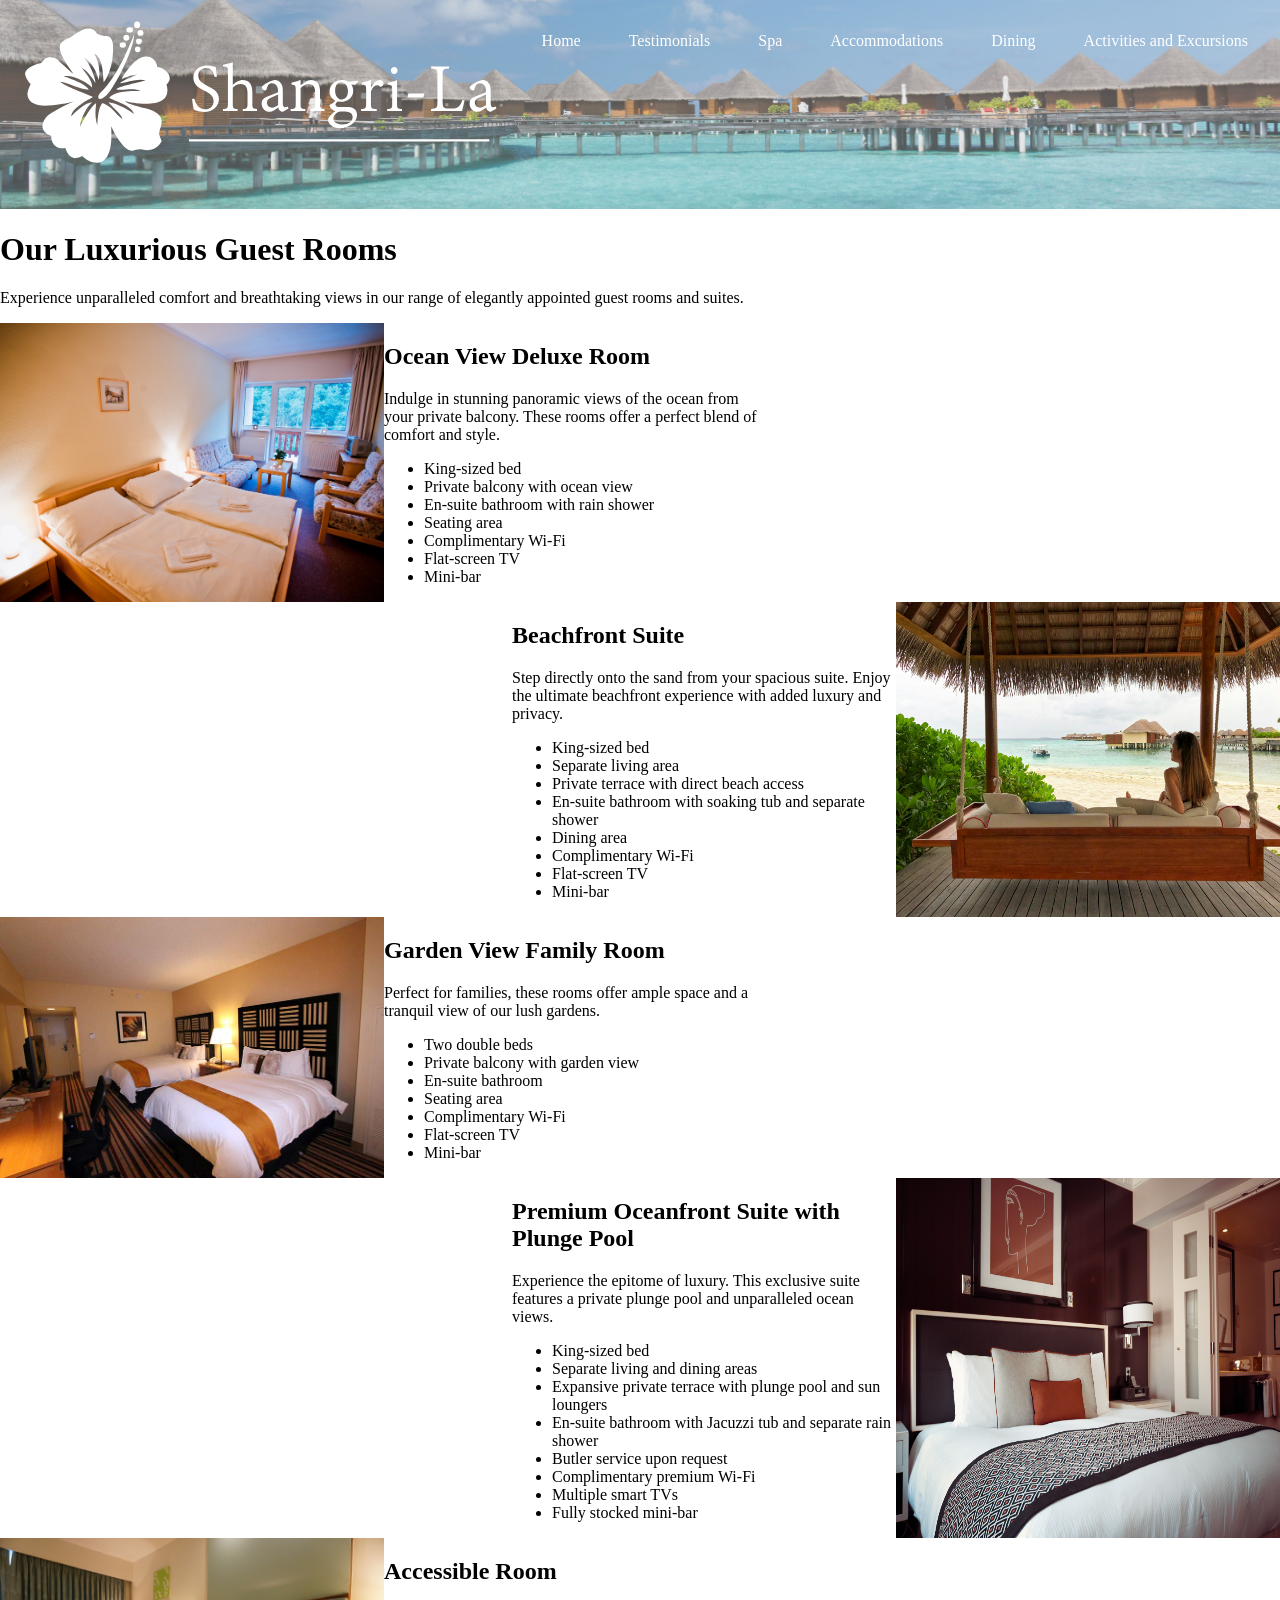
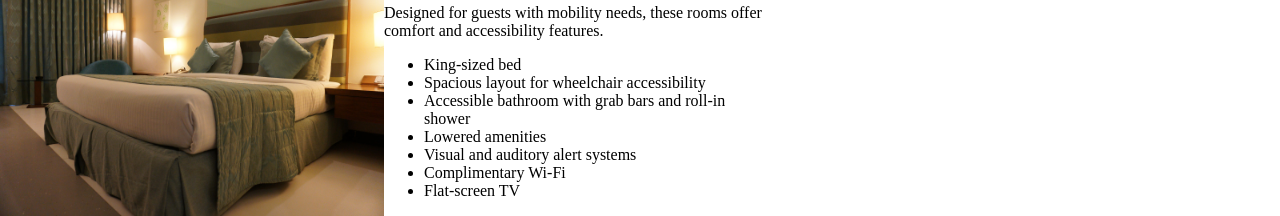
==== accommodations.html @ f64d9816 "CSS almost finished" ====
<!DOCTYPE html>
<html lang="en">

<head>
    <meta charset="UTF-8">
    <meta name="viewport" content="width=device-width, initial-scale=1.0">
    <script defer src="weather.js"></script>
    <link rel="icon" href="media/favicon.png">
    <link rel="stylesheet" href="styles.css">
    <title>Shangri-La</title>
</head>

<body>
    <header>
        <section id="HeaderContent">
            <section id="HeaderTopContent">
                <img id="HeaderLogo" src="media/logo.svg">
                <nav>
                    <ul>
                        <li><a href="index.html">Home</a></li>
                        <li><a href="Testimonials.html">Testimonials</a></li>
                        <li><a href="spa.html">Spa</a></li>
                        <li><a href="accommodations.html">Accommodations</a></li>
                        <li><a href="dining.html">Dining</a></li>
                        <li><a href="activities.html">Activities and Excursions</a></li>
                    </ul>
                </nav>
            </section>
            <section id="WeatherSection">
                <img id="WeatherIcon">
                <p id="WeatherValue"></p>
            </section>
        </section>
    </header>
    <main id="AccommodationsMain">
        <h1>Our Luxurious Guest Rooms</h1>
        <p>Experience unparalleled comfort and breathtaking views in our range of elegantly appointed guest rooms and
            suites.</p>

        <section id="OceanViewRoom" class="FlexBlock">
            <img src="media/hotel-1191726_1920.jpg">
            <section class="Clamped">
                <h2>Ocean View Deluxe Room</h2>
                <p>Indulge in stunning panoramic views of the ocean from your private balcony. These rooms offer a
                    perfect
                    blend of comfort and style.</p>
                <ul>
                    <li>King-sized bed</li>
                    <li>Private balcony with ocean view</li>
                    <li>En-suite bathroom with rain shower</li>
                    <li>Seating area</li>
                    <li>Complimentary Wi-Fi</li>
                    <li>Flat-screen TV</li>
                    <li>Mini-bar</li>
                </ul>
            </section>
        </section>
        <section id="BeachFrontRoom" class="RightJustified FlexBlock">
            <section class="Clamped">
                <h2>Beachfront Suite</h2>
                <p>Step directly onto the sand from your spacious suite. Enjoy the ultimate beachfront experience with
                    added
                    luxury and privacy.</p>
                <ul>
                    <li>King-sized bed</li>
                    <li>Separate living area</li>
                    <li>Private terrace with direct beach access</li>
                    <li>En-suite bathroom with soaking tub and separate shower</li>
                    <li>Dining area</li>
                    <li>Complimentary Wi-Fi</li>
                    <li>Flat-screen TV</li>
                    <li>Mini-bar</li>
                </ul>
            </section>
            <img src="media/beach-swing.jpg">
        </section>
        <section id="GardenViewRoom" class="FlexBlock">
            <img src="media/double.jpg">
            <section class="Clamped">
                <h2>Garden View Family Room</h2>
                <p>Perfect for families, these rooms offer ample space and a tranquil view of our lush gardens.</p>
                <ul>
                    <li>Two double beds</li>
                    <li>Private balcony with garden view</li>
                    <li>En-suite bathroom</li>
                    <li>Seating area</li>
                    <li>Complimentary Wi-Fi</li>
                    <li>Flat-screen TV</li>
                    <li>Mini-bar</li>
                </ul>
            </section>
        </section>
        <section id="OceanFrontRoom" class="RightJustified FlexBlock">
            <section class="Clamped">
                <h2>Premium Oceanfront Suite with Plunge Pool</h2>
                <p>Experience the epitome of luxury. This exclusive suite features a private plunge pool and
                    unparalleled
                    ocean views.</p>
                <ul>
                    <li>King-sized bed</li>
                    <li>Separate living and dining areas</li>
                    <li>Expansive private terrace with plunge pool and sun loungers</li>
                    <li>En-suite bathroom with Jacuzzi tub and separate rain shower</li>
                    <li>Butler service upon request</li>
                    <li>Complimentary premium Wi-Fi</li>
                    <li>Multiple smart TVs</li>
                    <li>Fully stocked mini-bar</li>
                </ul>
            </section>
            <img src="media/hotel-room-1447201_1920.jpg">
        </section>
        <section id="AccessRoom" class="FlexBlock">
            <img src="media/hotel-1979406_1920.jpg">
            <section class="Clamped">
                <h2>Accessible Room</h2>
                <p>Designed for guests with mobility needs, these rooms offer comfort and accessibility features.</p>
                <ul>
                    <li>King-sized bed</li>
                    <li>Spacious layout for wheelchair accessibility</li>
                    <li>Accessible bathroom with grab bars and roll-in shower</li>
                    <li>Lowered amenities</li>
                    <li>Visual and auditory alert systems</li>
                    <li>Complimentary Wi-Fi</li>
                    <li>Flat-screen TV</li>
                </ul>
            </section>
        </section>
    </main>
</body>

</html>
---- styles.css ----
* {
    box-sizing: border-box;
}

body {
    margin:0;
}

/* Header */

header {

    background-image: url("media/beach-huts.jpg");

    background-position-y: 55%;
    background-position-x:center;
    background-size: cover;
}

#HeaderContent {
    background-color: rgba(200,200,200,0.4)
}

#HeaderTopContent {
    display: flex;
    width: 100%;
    justify-content: space-between;
    height: 70%;
}

#HeaderLogo {
    padding-top:1em;
    padding-left:1em;
    max-width: 40%;
}

header nav {
    padding-right:2em;
    padding-top:2em;
}

header nav ul {
    display:flex;
    list-style:none;
    justify-self: end;
    padding: 0;
    gap: 3em;
    height:100%;
    margin:0;
}

header nav ul li a {
    text-decoration: none;
    color:white;
}

#WeatherSection {
    display:flex;
    justify-content: end;
    padding-right:2em;
}

#WeatherValue {
    align-self: center;
    color:white;
}

/* Home Page */

#ExperienceMoments, #LuxuriousAccommodations, #WhatGuestsSaying{
    display: flex;
    width:100%;
    justify-content: space-evenly;
}

.FlexGroup {
    padding:1em;
    margin:1em;
}

.FlexGroup h3 {
    margin: 0;
}

figcaption {
    justify-self: end;
}

#WhatGuestsSaying a {
    align-self: center;
}

/* Testimonials Page */

#Testimonials {
    display: flex;
    max-width: 100%;
    flex-wrap: wrap;
    justify-content: space-evenly;
}

#Testimonials .FlexGroup {
    max-width:20%;
    margin:1em 5em;
}

blockquote {
    margin: 0;
}

/* Accommodations page */

.FlexBlock img {
    max-width: 30%;
    height: auto;
}

#ActivitiesExcursions {
    display:flex;
    gap:2em;
    margin: 0 1em;
    padding: 1em;
}

#ActivitiesExcursions ul {
    margin:0;
}

.ActivitiesMenu {
    display:flex;
    flex-direction: column;
    gap:1em;
    background-color: rgba(100,100,100,0.2);
    padding: 1em;
    border-radius: 1em;
    justify-content: space-evenly;
}

/* ComponentClasses */

.FlexBlock {
    display:flex;
}

.BackgroundBox {
    background-color: rgba(100,100,100,0.2);
    border-radius: 1em;
}

.RightJustified {
    justify-content: end;
}

.FlexCenter {
    justify-content: center;
}

.Clamped {
    max-width:30%;
}

.Clumped {
    max-width:60%;
}

.TextCenter {
    display:flex;
    justify-content: center;
}
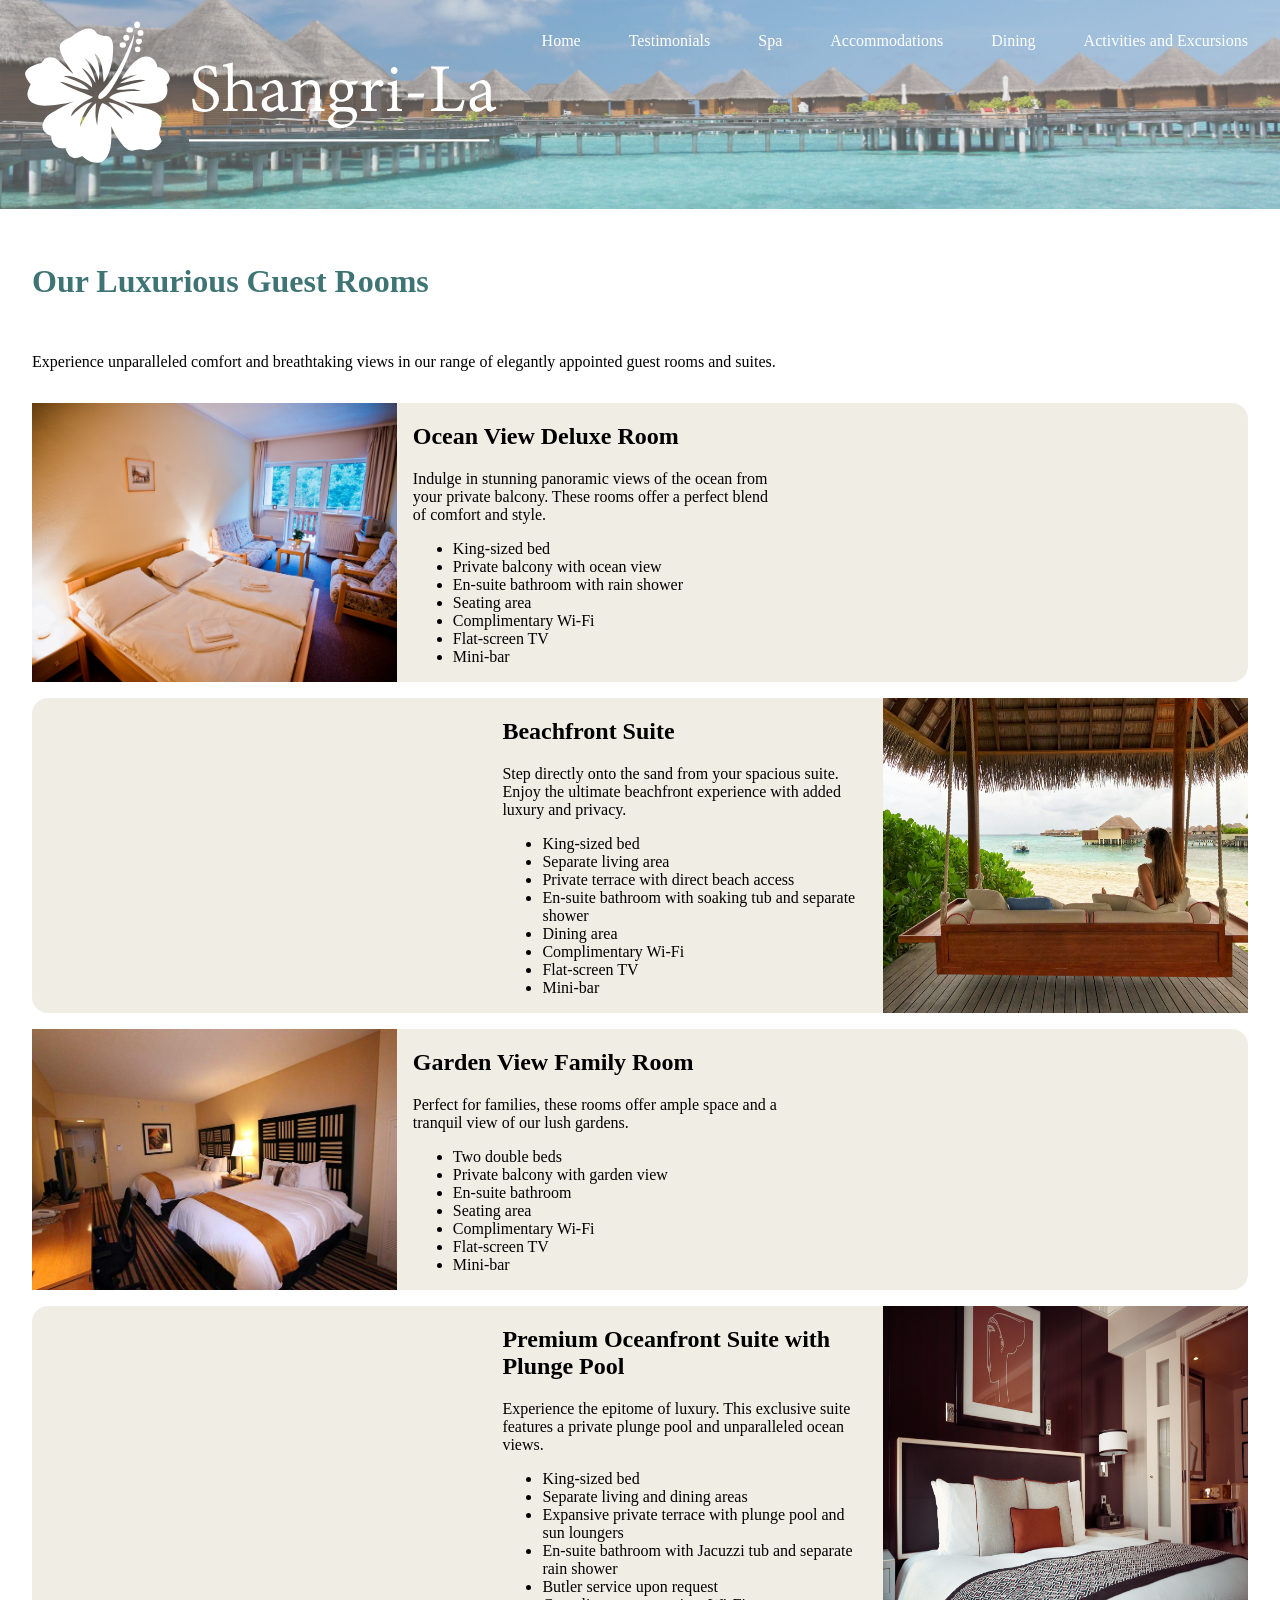
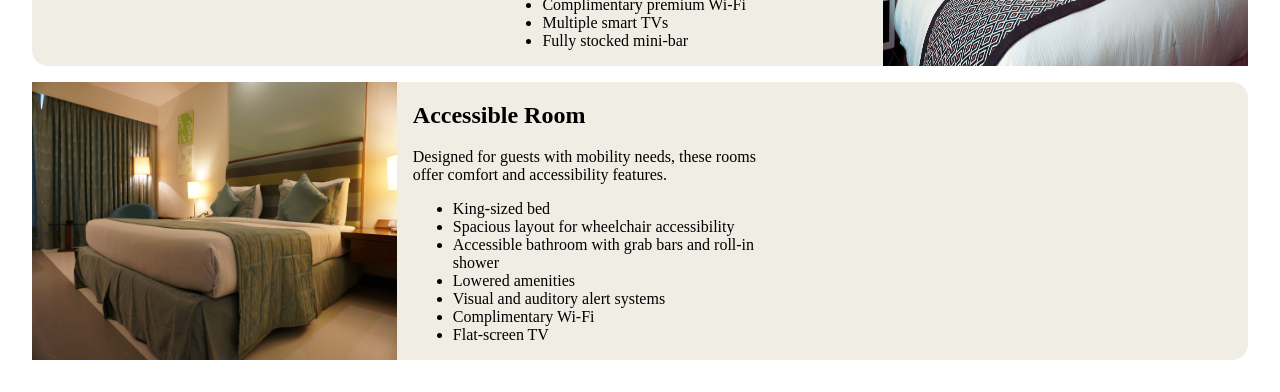
==== commit 9eeafc92: "CSS finished V1" ====
--- a/accommodations.html
+++ b/accommodations.html
@@ -32,12 +32,12 @@
             </section>
         </section>
     </header>
-    <main id="AccommodationsMain">
+    <main class="FlexColumn">
         <h1>Our Luxurious Guest Rooms</h1>
         <p>Experience unparalleled comfort and breathtaking views in our range of elegantly appointed guest rooms and
             suites.</p>
 
-        <section id="OceanViewRoom" class="FlexBlock">
+        <section id="OceanViewRoom" class="FlexBlock BackgroundBox">
             <img src="media/hotel-1191726_1920.jpg">
             <section class="Clamped">
                 <h2>Ocean View Deluxe Room</h2>
@@ -55,7 +55,7 @@
                 </ul>
             </section>
         </section>
-        <section id="BeachFrontRoom" class="RightJustified FlexBlock">
+        <section id="BeachFrontRoom" class="RightJustified FlexBlock BackgroundBox">
             <section class="Clamped">
                 <h2>Beachfront Suite</h2>
                 <p>Step directly onto the sand from your spacious suite. Enjoy the ultimate beachfront experience with
@@ -74,7 +74,7 @@
             </section>
             <img src="media/beach-swing.jpg">
         </section>
-        <section id="GardenViewRoom" class="FlexBlock">
+        <section class="FlexBlock BackgroundBox">
             <img src="media/double.jpg">
             <section class="Clamped">
                 <h2>Garden View Family Room</h2>
@@ -90,7 +90,7 @@
                 </ul>
             </section>
         </section>
-        <section id="OceanFrontRoom" class="RightJustified FlexBlock">
+        <section class="RightJustified FlexBlock BackgroundBox">
             <section class="Clamped">
                 <h2>Premium Oceanfront Suite with Plunge Pool</h2>
                 <p>Experience the epitome of luxury. This exclusive suite features a private plunge pool and
@@ -109,7 +109,7 @@
             </section>
             <img src="media/hotel-room-1447201_1920.jpg">
         </section>
-        <section id="AccessRoom" class="FlexBlock">
+        <section id="AccessRoom" class="FlexBlock BackgroundBox">
             <img src="media/hotel-1979406_1920.jpg">
             <section class="Clamped">
                 <h2>Accessible Room</h2>
--- a/styles.css
+++ b/styles.css
@@ -4,6 +4,14 @@
 
 body {
     margin:0;
+}
+
+main {
+    margin: 1em;
+}
+
+h1 {
+    color: #3f7475;
 }
 
 /* Header */
@@ -118,7 +126,6 @@
 #ActivitiesExcursions {
     display:flex;
     gap:2em;
-    margin: 0 1em;
     padding: 1em;
 }
 
@@ -126,24 +133,28 @@
     margin:0;
 }
 
-.ActivitiesMenu {
+/* ComponentClasses */
+
+.FlexColumn {
     display:flex;
     flex-direction: column;
     gap:1em;
-    background-color: rgba(100,100,100,0.2);
     padding: 1em;
-    border-radius: 1em;
     justify-content: space-evenly;
 }
 
-/* ComponentClasses */
-
 .FlexBlock {
     display:flex;
+    gap:1em;
 }
 
 .BackgroundBox {
-    background-color: rgba(100,100,100,0.2);
+    background-color: rgba(226,219,204,0.5);
+    border-radius: 1em;
+}
+
+.BackgroundBoxDark {
+    background-color: #ccc3b4;
     border-radius: 1em;
 }
 
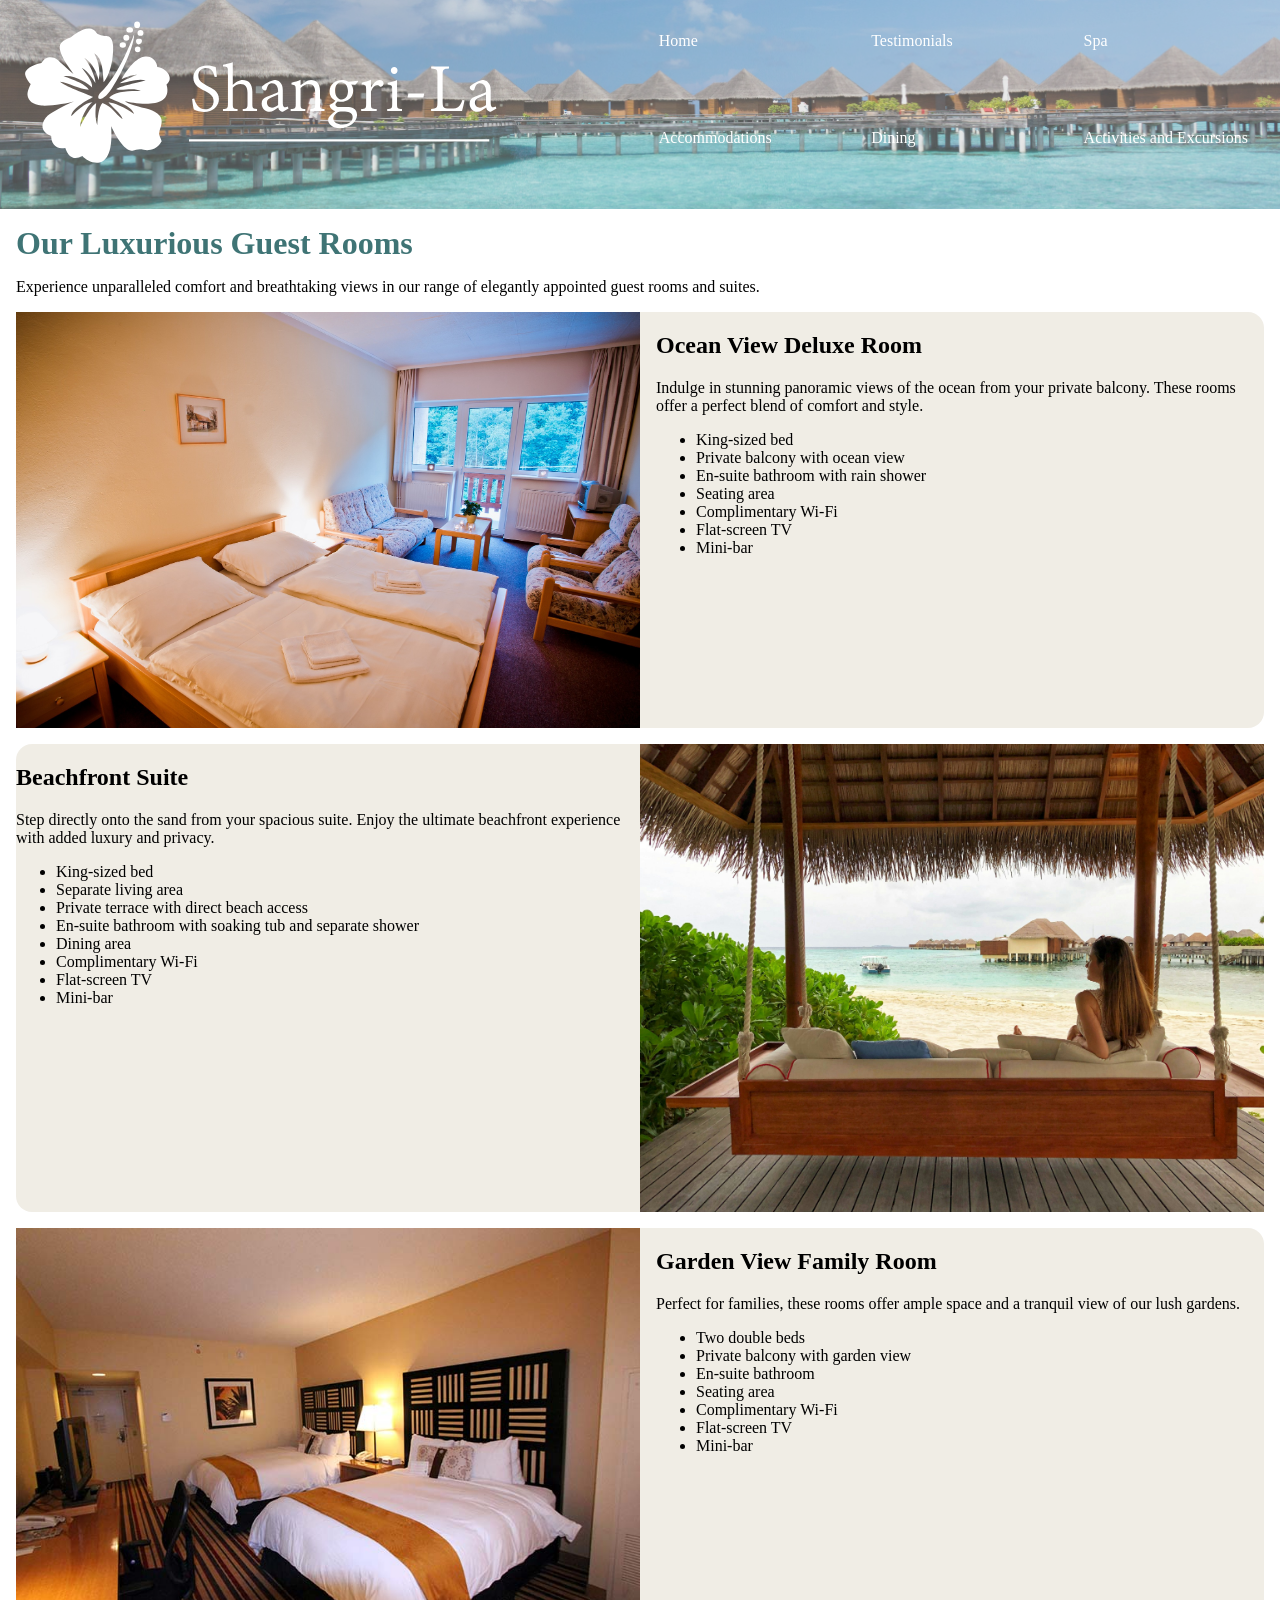
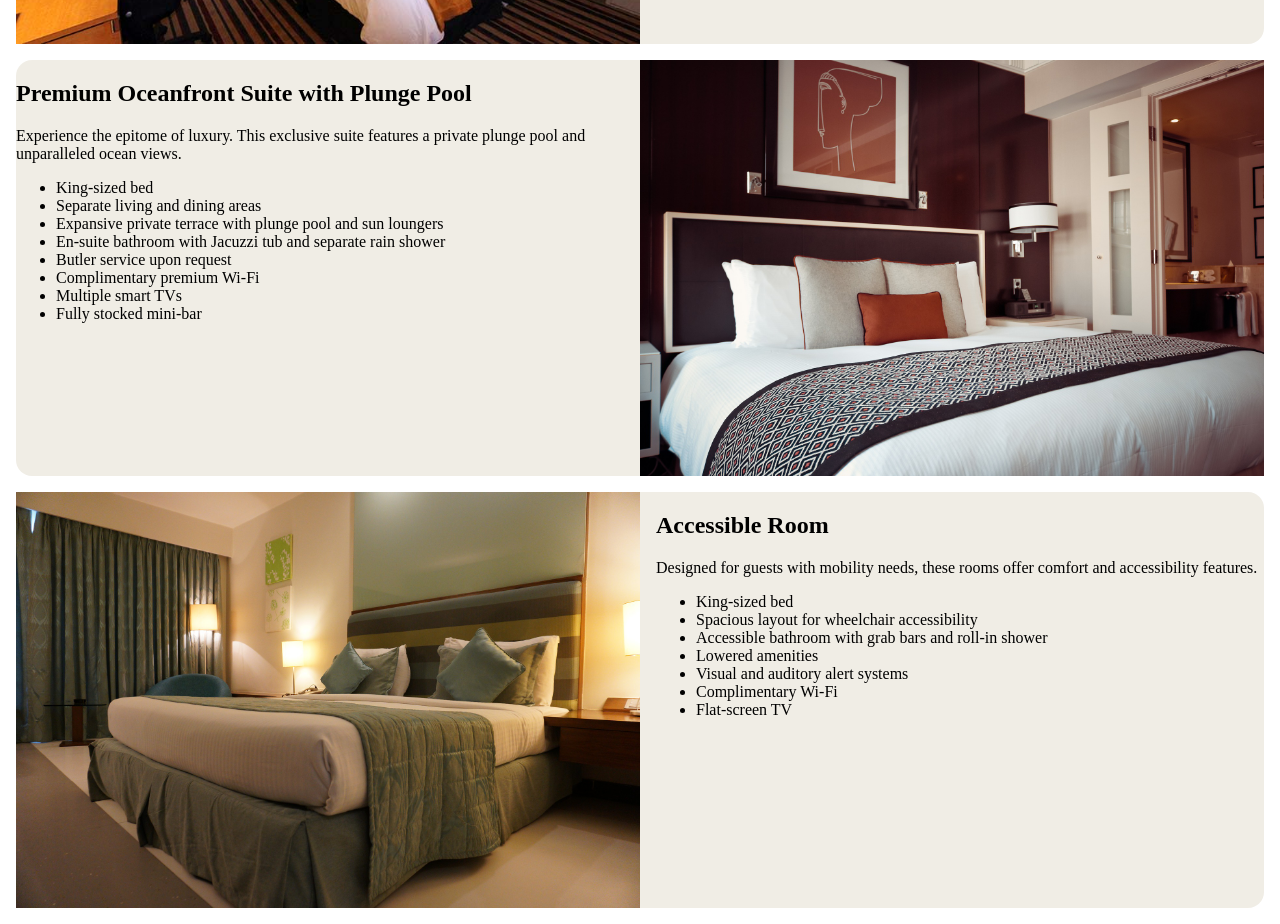
==== commit fc9f3cb1: "Resizing works!" ====
--- a/accommodations.html
+++ b/accommodations.html
@@ -56,6 +56,7 @@
             </section>
         </section>
         <section id="BeachFrontRoom" class="RightJustified FlexBlock BackgroundBox">
+            <img src="media/beach-swing.jpg">
             <section class="Clamped">
                 <h2>Beachfront Suite</h2>
                 <p>Step directly onto the sand from your spacious suite. Enjoy the ultimate beachfront experience with
@@ -72,7 +73,6 @@
                     <li>Mini-bar</li>
                 </ul>
             </section>
-            <img src="media/beach-swing.jpg">
         </section>
         <section class="FlexBlock BackgroundBox">
             <img src="media/double.jpg">
@@ -91,6 +91,7 @@
             </section>
         </section>
         <section class="RightJustified FlexBlock BackgroundBox">
+            <img src="media/hotel-room-1447201_1920.jpg">
             <section class="Clamped">
                 <h2>Premium Oceanfront Suite with Plunge Pool</h2>
                 <p>Experience the epitome of luxury. This exclusive suite features a private plunge pool and
@@ -107,7 +108,6 @@
                     <li>Fully stocked mini-bar</li>
                 </ul>
             </section>
-            <img src="media/hotel-room-1447201_1920.jpg">
         </section>
         <section id="AccessRoom" class="FlexBlock BackgroundBox">
             <img src="media/hotel-1979406_1920.jpg">
--- a/styles.css
+++ b/styles.css
@@ -4,6 +4,7 @@
 
 body {
     margin:0;
+    width:100%
 }
 
 main {
@@ -159,7 +160,7 @@
 }
 
 .RightJustified {
-    justify-content: end;
+    flex-direction: row-reverse;
 }
 
 .FlexCenter {
@@ -178,3 +179,90 @@
     display:flex;
     justify-content: center;
 }
+
+main.FlexColumn {
+    padding:0;
+}
+
+main.FlexColumn h1 , main.FlexColumn p {
+    margin:0;
+}
+
+@media screen and (max-width:1280px) {
+    header nav ul {
+        display: grid;
+        grid-template-columns: 1fr 1fr 1fr;
+    }
+
+    #Testimonials {
+        flex-direction: column;
+    }
+
+    #Testimonials .FlexGroup {
+        margin: 1em 1em;
+        max-width: 90%;
+        align-self: center;
+    }
+
+    .FlexBlock img {
+        max-width:50%;
+    }
+
+    .Clamped {
+        max-width:70%;
+    }
+}
+
+@media screen and (max-width:720px){
+    #HeaderTopContent {
+        display:flex;
+        flex-direction: column;
+    }
+
+    #HeaderLogo {
+        max-width: 70%;
+        align-self: center;
+        padding:0;
+    }
+
+    header nav ul {
+        display: flex;
+        flex-direction: column;
+        justify-self: center;
+        align-self: center;
+        text-align: center;
+        width:100%;
+        gap:1em;
+    }
+
+    header nav {
+        padding:0;
+    }
+
+    #ExperienceMoments, #LuxuriousAccommodations, #WhatGuestsSaying {
+        display:grid;
+        grid-template-columns: 1fr 1fr;
+    }
+
+    .FlexBlock {
+        flex-direction: column;
+    }
+
+    .FlexBlock img {
+        align-self:center;
+        max-width:90%;
+    }
+
+    .Clamped {
+        max-width:90%;
+        align-self: center;
+    }
+
+    #ActivitiesExcursions {
+        flex-direction:column
+    }
+
+    .FlexCenter {
+        align-items: center;
+    }
+}
